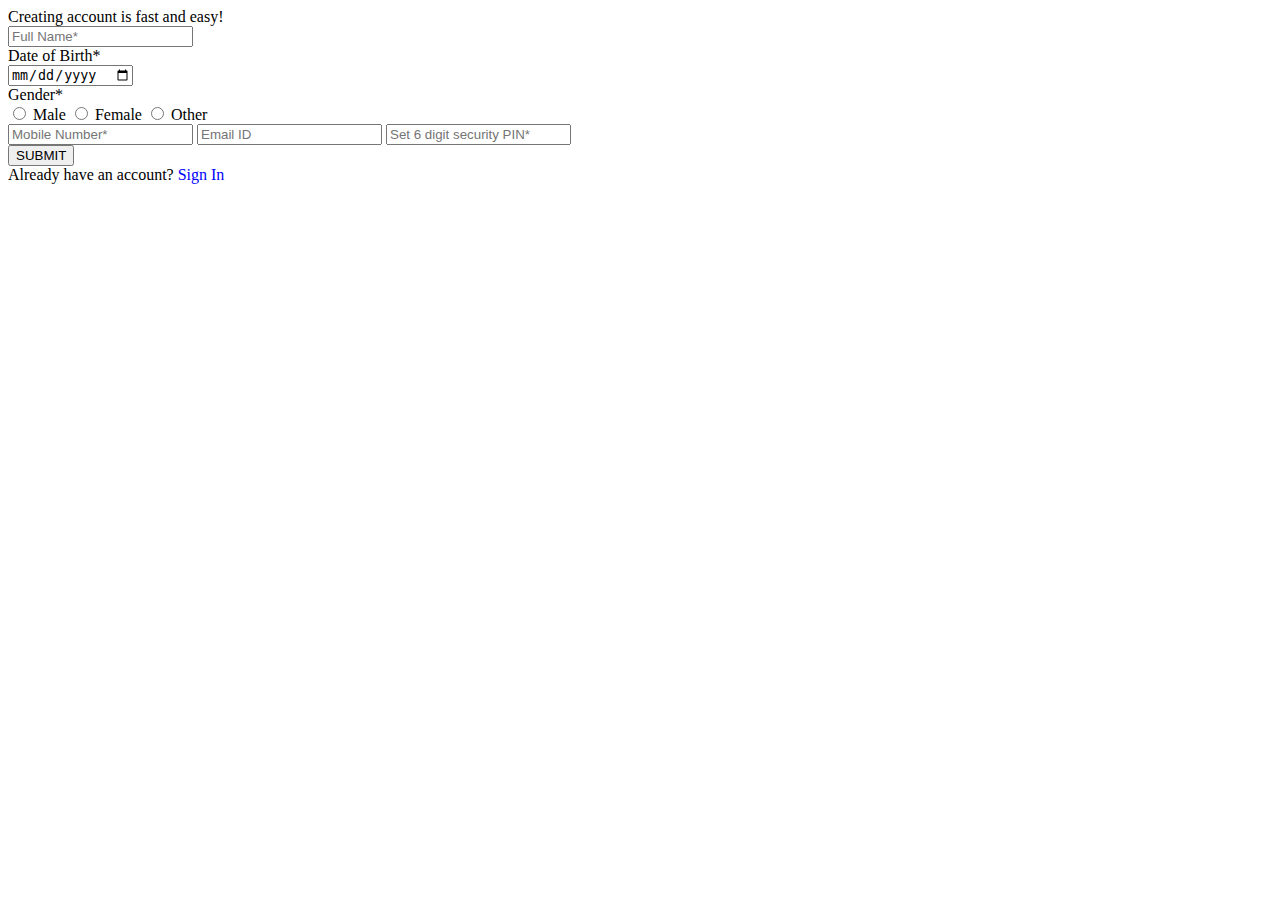
==== New_UserName.html @ 8b0a2f96 "Add files via upload" ====
<!DOCTYPE html>
<html lang="en">
<head>
    <meta charset="UTF-8">
    <meta name="viewport" content="width=device-width, initial-scale=1.0">
    <title>New Account</title>
</head>
<body>
    <div>
        <div>
            Creating account is fast and easy!
        </div>
        <input type="text" name="" id="name" placeholder="Full Name*">
        <div class="dob">
            <div>Date of Birth*</div>
                <input type="date" name="" id="">
        </div>
        <div class="gender">
            Gender*
            <div>
                <label class="genderSelect">
                    <input type="radio" name="gender" id="gender1" required>
                    Male
                </label>
                <label class="genderSelect">
                    <input type="radio" name="gender" id="gender2" required>
                    Female
                </label>
                <label class="genderSelect">
                    <input type="radio" name="gender" id="gender3" required>
                    Other
                </label>
            </div>
        </div>
        <div class="details">
            <input type="tel" id="mobile" maxlength="10" minlength="10" placeholder="Mobile Number*" pattern="[0-9]*" inputmode="numeric" required>
            <input type="email" name="" id="email_id" placeholder="Email ID">
            <input type="number" name="" id="password_id" placeholder="Set 6 digit security PIN*" inputmode="numeric" pattern="[0-9]*" minlength="6" maxlength="6" style="-moz-appearance: textfield;">
        </div>
        <button class="submit">SUBMIT</button>
        <div class="sign-in">Already have an account? <span style="color: blue ; cursor: pointer"; >Sign In</span></div>
    </div>
</body>
</html>
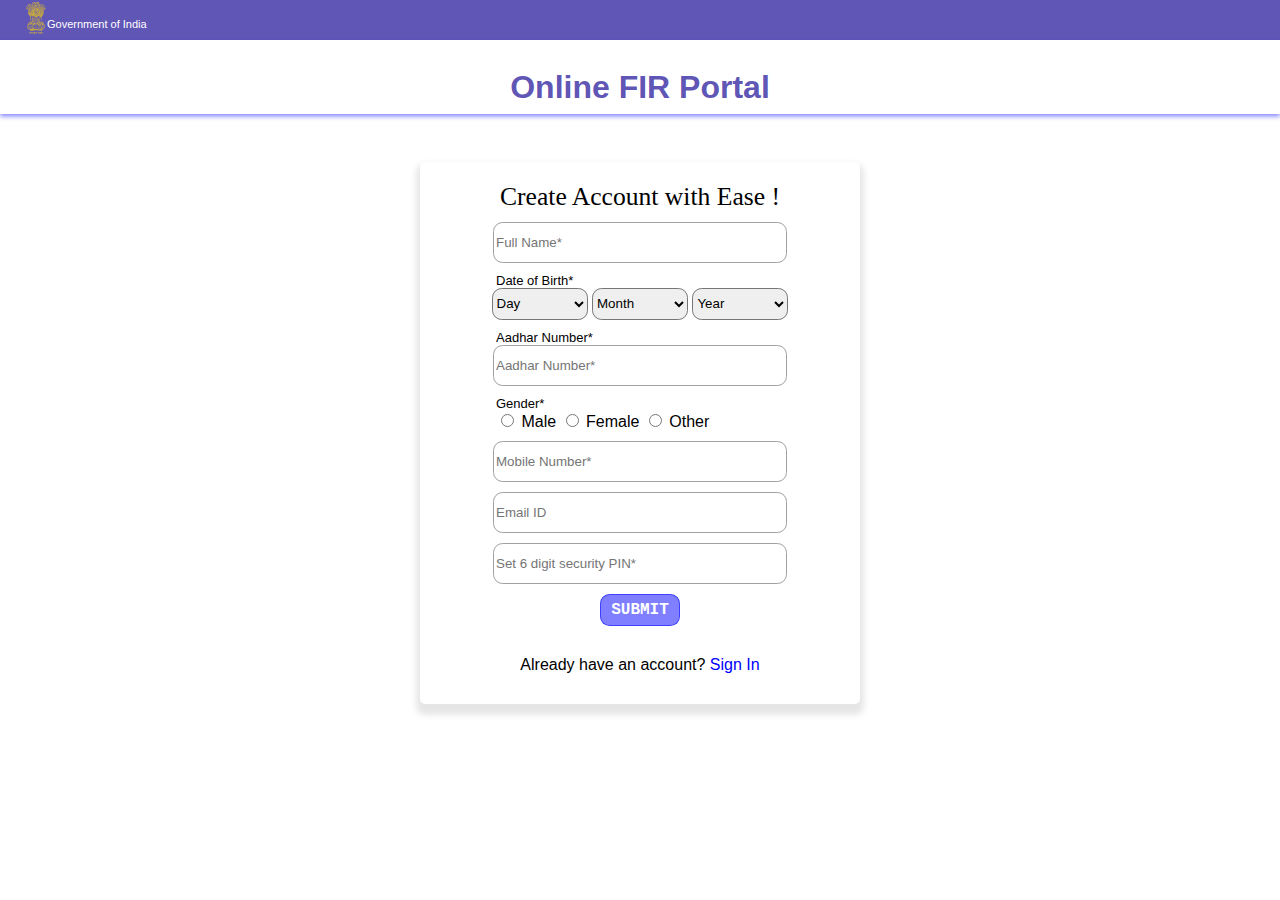
==== commit 73693f58: "Add files via upload" ====
--- a/New_UserName.html
+++ b/New_UserName.html
@@ -4,41 +4,143 @@
     <meta charset="UTF-8">
     <meta name="viewport" content="width=device-width, initial-scale=1.0">
     <title>New Account</title>
+    <link rel="stylesheet" href="style/Newuser.css">
+    <link rel="preconnect" href="https://fonts.googleapis.com">
+    <link rel="preconnect" href="https://fonts.gstatic.com" crossorigin>
+    <link href="https://fonts.googleapis.com/css2?family=Poppins:ital,wght@0,100;0,200;0,300;0,400;0,500;0,600;0,700;0,800;0,900;1,100;1,200;1,300;1,400;1,500;1,600;1,700;1,800;1,900&display=swap" rel="stylesheet">
 </head>
 <body>
-    <div>
+    <div class="govt-of-india">
+        <div class="logo">
+          <img src="image/Emblem_of_India_(gold).svg" class="emblem">
+          <p class="logo-text">Government of India</p>
+        </div>
+      
+        <div class="datetime-bar">
+          <span id="datetime"></span>
+        </div>
+      </div>
+    <nav class="navbar">
+        <div class="container">
+            <h1 class="logo">Online FIR Portal</h1>
+        </div>
+    </nav>
+    <div class="box">
+        <div class="header">
+            Create Account with Ease !
+        </div>
+        <input type="text" class="input-box" id="FullName" placeholder="Full Name*">
         <div>
-            Creating account is fast and easy!
+            <div class="dob">Date of Birth*</div>
+                <div id="date">
+                    <!-- day -->
+                    <select name="day" id="day">
+                        <option value="">Day</option>
+                        <option value="1">1</option>
+                        <option value="2">2</option>
+                        <option value="3">3</option>
+                        <option value="4">4</option>
+                        <option value="5">5</option>
+                        <option value="6">6</option>
+                        <option value="7">7</option>
+                        <option value="8">8</option>
+                        <option value="9">9</option>
+                        <option value="10">10</option>
+                        <option value="11">11</option>
+                        <option value="12">12</option>
+                        <option value="13">13</option>
+                        <option value="14">14</option>
+                        <option value="15">15</option>
+                        <option value="16">16</option>
+                        <option value="17">17</option>
+                        <option value="18">18</option>
+                        <option value="19">19</option>
+                        <option value="20">20</option>
+                        <option value="21">21</option>
+                        <option value="22">22</option>
+                        <option value="23">23</option>
+                        <option value="24">24</option>
+                        <option value="25">25</option>
+                        <option value="26">26</option>
+                        <option value="27">27</option>
+                        <option value="28">28</option>
+                        <option value="29">29</option>
+                        <option value="30">30</option>
+                        <option value="31">31</option>
+                    </select>
+                    <!-- month -->
+                    <select name="month" id="month">
+                        <option value="">Month</option>
+                        <!-- Populate months from January to December -->
+                        <option value="1">January</option>
+                        <option value="2">February</option>
+                        <option value="3">March</option>
+                        <option value="4">April</option>
+                        <option value="5">May</option>
+                        <option value="6">June</option>
+                        <option value="7">July</option>
+                        <option value="8">August</option>
+                        <option value="9">September</option>
+                        <option value="10">October</option>
+                        <option value="11">November</option>
+                        <!-- Add more options here -->
+                        <option value="12">December</option>
+                    </select>
+                    <select name="year" id="year">
+                        <option value="">Year</option>
+                        <option value="1990">1990</option>
+                        <option value="1991">1991</option>
+                        <option value="1992">1992</option>
+                        <option value="1993">1993</option>
+                        <option value="1994">1994</option>
+                        <option value="1995">1995</option>
+                        <option value="1996">1996</option>
+                        <option value="1997">1997</option>
+                        <option value="1998">1998</option>
+                        <option value="1999">1999</option>
+                        <option value="2000">2000</option>
+                        <option value="2001">2001</option>
+                        <option value="2002">2002</option>
+                        <option value="2003">2003</option>
+                        <option value="2004">2004</option>
+                        <option value="2005">2005</option>
+                        <option value="2006">2006</option>
+                    </select>
+                </div>
         </div>
-        <input type="text" name="" id="name" placeholder="Full Name*">
-        <div class="dob">
-            <div>Date of Birth*</div>
-                <input type="date" name="" id="">
+        <div>
+            <div class="aadhar">Aadhar Number*</div>
+            <input type="text" class="input-box" id="FullName" placeholder="Aadhar Number*">
         </div>
         <div class="gender">
             Gender*
-            <div>
-                <label class="genderSelect">
+            <div class="genderSelect">
+                <label>
                     <input type="radio" name="gender" id="gender1" required>
                     Male
                 </label>
-                <label class="genderSelect">
+                <label>
                     <input type="radio" name="gender" id="gender2" required>
                     Female
                 </label>
-                <label class="genderSelect">
+                <label>
                     <input type="radio" name="gender" id="gender3" required>
                     Other
                 </label>
             </div>
         </div>
         <div class="details">
-            <input type="tel" id="mobile" maxlength="10" minlength="10" placeholder="Mobile Number*" pattern="[0-9]*" inputmode="numeric" required>
-            <input type="email" name="" id="email_id" placeholder="Email ID">
-            <input type="number" name="" id="password_id" placeholder="Set 6 digit security PIN*" inputmode="numeric" pattern="[0-9]*" minlength="6" maxlength="6" style="-moz-appearance: textfield;">
+            <input type="tel" id="mobile" maxlength="10" class="input-box" minlength="10" placeholder="Mobile Number*" pattern="[0-9]*" inputmode="numeric" required>
+        </div>
+        <div class="details">
+            <input type="email" class="input-box" id="email_id" placeholder="Email ID">
+        </div>
+        <div class="details">
+            <input type="text" class="input-box" id="password_id" placeholder="Set 6 digit security PIN*" inputmode="numeric" pattern="[0-9]*" minlength="6" maxlength="6" style="-moz-appearance: textfield;">
         </div>
         <button class="submit">SUBMIT</button>
         <div class="sign-in">Already have an account? <span style="color: blue ; cursor: pointer"; >Sign In</span></div>
     </div>
+    <script src="script/script.js"></script>
 </body>
 </html>--- a/style/Newuser.css
+++ b/style/Newuser.css
@@ -0,0 +1,157 @@
+.govt-of-india {
+    padding-left: 1.5rem;
+    padding-right: 1.5rem;
+    background-color: #fff;
+    height: 2.5rem;
+    display: flex;
+    justify-content: space-between;
+    background-color: rgba(85, 75, 177, 0.943);
+}
+.navbar {
+    background-color: white;
+    color: rgba(85, 75, 177, 0.943);
+    padding: 0.5rem 0;
+    box-shadow: 0 0.2rem 0.3rem rgba(0,0,255,0.5);
+    height: 3.6rem;
+    text-align: center;
+}
+body {
+    margin: 0;
+    font-family: Arial, sans-serif;
+}
+.govt-of-india .logo {
+    display: flex;
+}
+.govt-of-india .emblem {
+        height: 2rem;
+        max-width: 20px;
+        padding: 1.5px;
+        align-items: center;
+}
+.govt-of-india .logo-text {
+        font-size: 11px;
+        font-weight: 250;
+        text-align: center;
+        color:#fff;
+        padding-top: 7px;
+}
+.govt-of-india .fir-portal {
+        font-size: 14px;
+        font-weight: 500;
+        text-align: center;
+        padding-top: 0.5em;
+        padding-right: 0.5rem;
+        color: #fff;
+}
+.datetime-bar span {
+        font-size: 12px;
+        font-weight: 450;
+        text-align: center;
+        padding-top: 0.5em;
+        padding-right: 0.5rem;
+        color: #fff;
+}
+.box {
+    width: 25rem;
+    margin: auto;
+    margin-top: 3rem;
+    padding: 1.25rem;
+    border-radius: 0.3125rem;
+    box-shadow: 0 0.4rem 0.4rem 0.25rem rgba(0, 0, 0, 0.1); /* Adding a bit of outer shade */
+    transition: box-shadow 0.3s; /* Adding a smooth transition for the box shadow */
+    text-align: center;
+}
+
+/* CSS for the inner elements */
+.box > div,
+.box > input,
+.box > button {
+    margin-bottom: 0.625rem;
+}
+
+/* CSS for the "Sign In" text */
+.box .sign-in {
+    margin-top: 1.25rem;
+    text-align: center;
+}
+
+/* CSS for the "Sign In" link */
+.box .sign-in a {
+    color: blue;
+    cursor: pointer;
+    text-decoration: none;
+}
+
+
+/* CSS for the blue border when box is clicked */
+.box:active {
+    box-shadow: 0 0.125rem 0.25rem rgba(0, 0, 255, 0.5); /* Blue border */
+}
+
+.header{
+    text-align: center;
+    font-size: 1.6rem;
+    font-family:  BlinkMacSystemFont, "Segoe UI", Roboto;
+}
+
+.box .input-box{
+    height: 2.3125rem;
+    border: solid 1.5px;
+    border-radius: 0.8rem;
+    border-color: rgb(236, 236, 236);
+    width: 18rem;
+}
+
+.box .input-box:active{
+    box-shadow: 0 0.125rem 0.25rem rgba(0, 0, 255, 0.5); /* Blue border */
+}
+
+.box .input-box {
+    height: 2.3125rem;
+    border: solid 1.5px rgb(158, 161, 164); /* Default border color */
+    border-radius: 0.6rem;
+    transition: border-color 0.3s; /* Adding a smooth transition for the border color */
+}
+
+.box .input-box:focus {
+    outline: none; /* Remove the default focus outline */
+    border-color: blue; /* Change border color on focus */
+    box-shadow: 0 0.125rem 0.25rem rgba(0, 0, 255, 0.5); /* Add shadow on focus */
+}
+
+.box .dob, .aadhar{
+    text-align: left;
+    margin-left: 3.5rem;
+    font-size: small;
+}
+
+.box .gender{
+    text-align: left;
+    margin-left: 3.5rem;
+    font-size: small;
+}
+.box .genderSelect{
+    font-size: 1rem;
+}
+#day,
+#month,
+#year {
+    width: 6rem;
+    height: 2rem; 
+    border-radius: 0.6rem;
+}
+.box .submit{
+    background-color: rgba(0, 0, 255, 0.5);
+    border: solid 1px rgba(0, 0, 255, 0.5);
+    width: 5rem;
+    height: 2rem;
+    border-radius: 0.6rem;
+    font-size: medium;
+    font-family: 'Courier New', Courier, monospace;
+    font-weight: 600;
+    color: rgb(253, 254, 255);
+}
+.box .submit:hover{
+    box-shadow: 0 0.2rem 0.5rem rgba(0, 0, 255, 0.5);
+    color: black;
+}